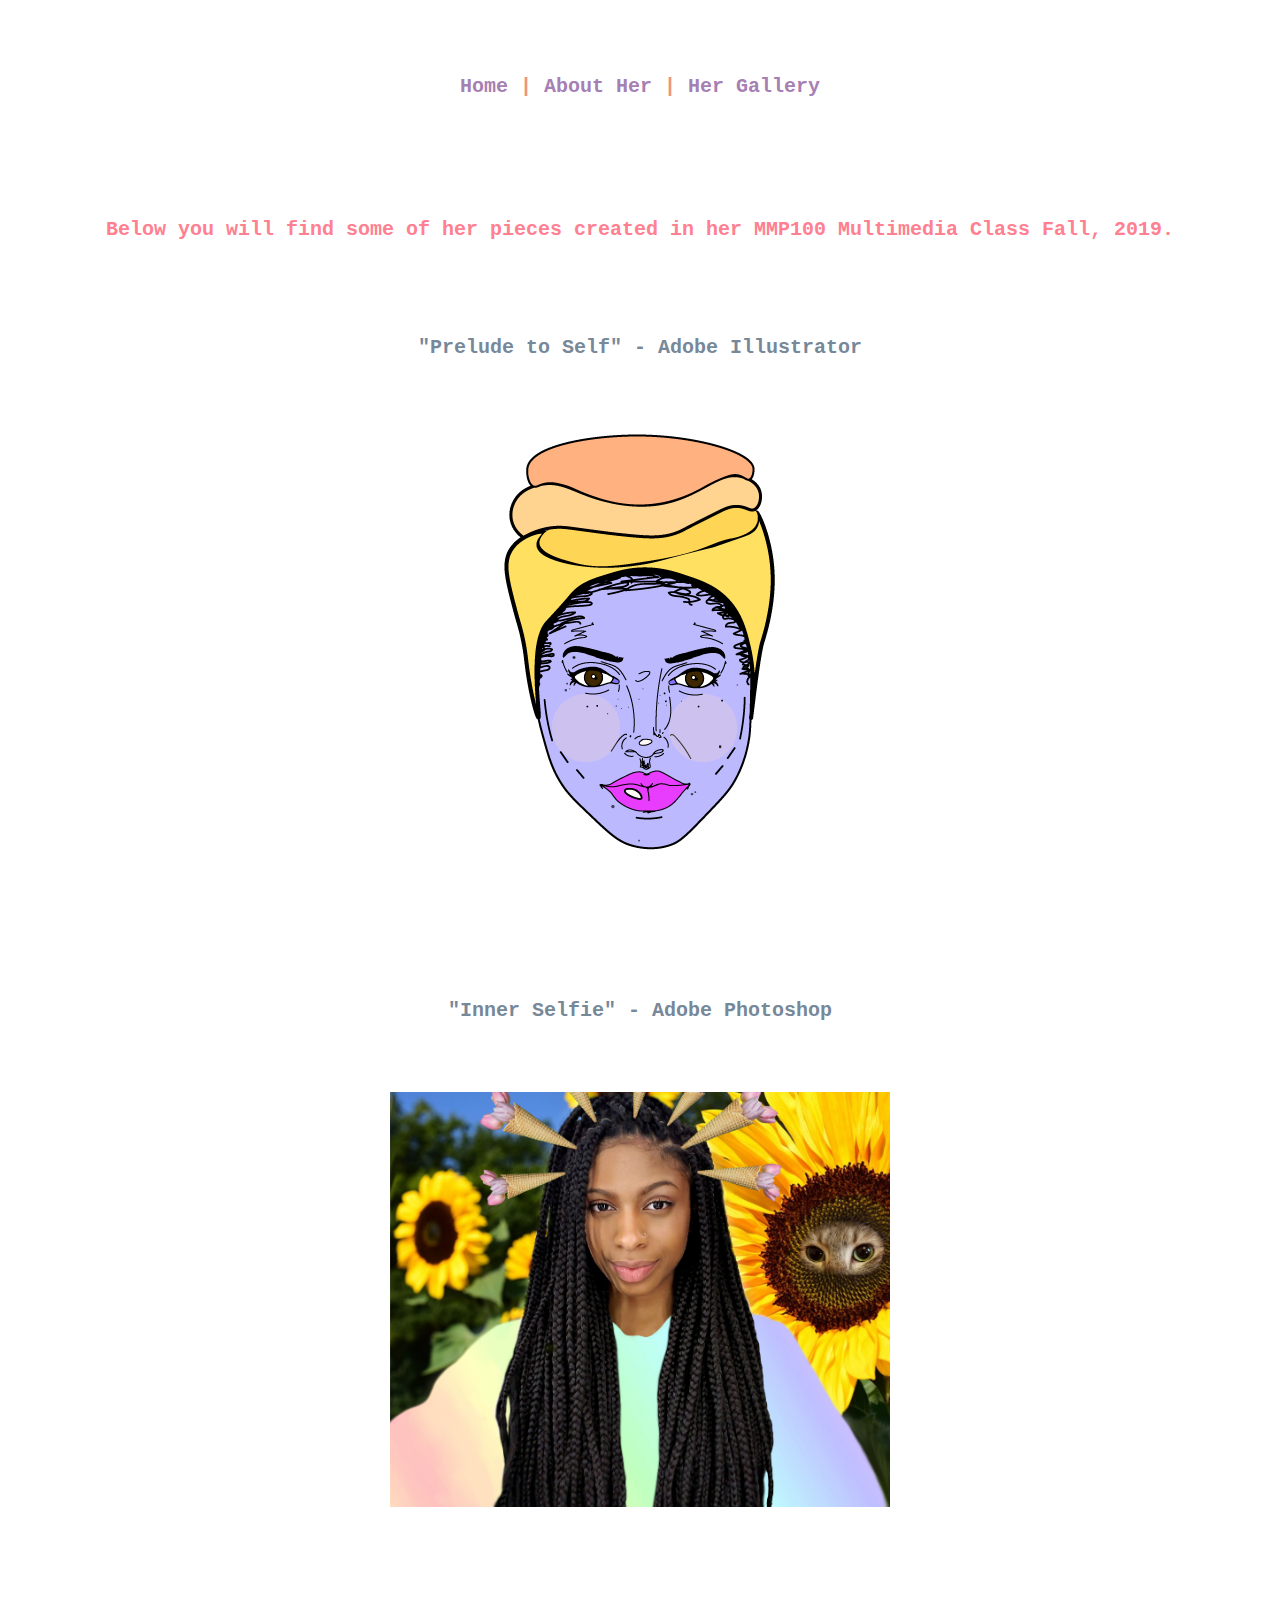
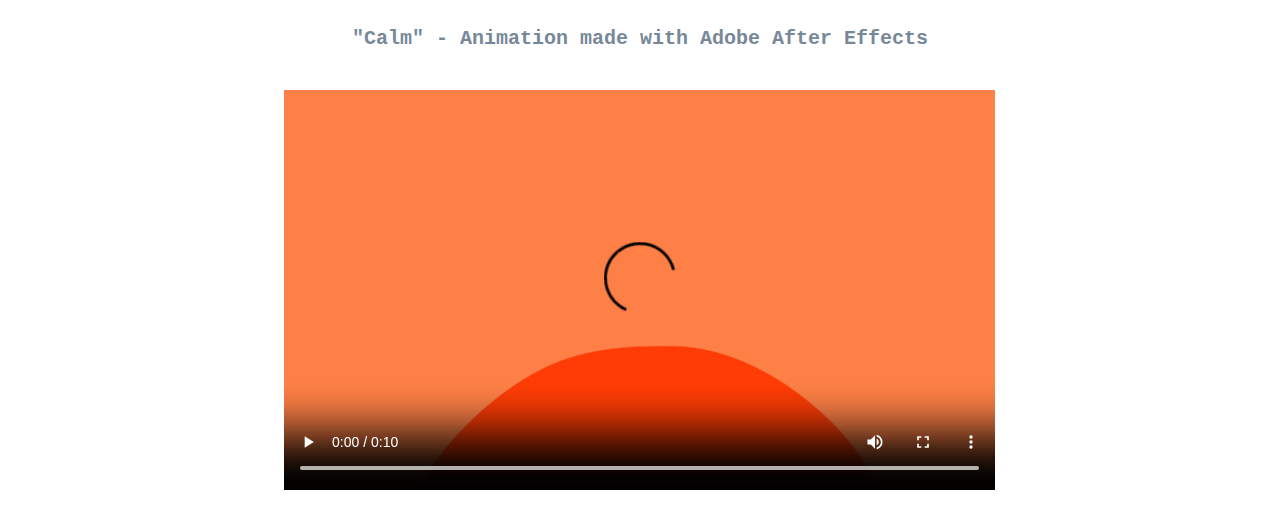
==== hergallery.html @ d26e161e "Add files via upload" ====
<html>
    <head>
        <title>Her Home</title>
        <link href="styles.css" rel="stylesheet" type="text/css"/>
        
        <meta name="viewport" content="width=device-width, initial-scale=1">
        <style>
            img {
            display: block;
            margin-left: auto;
            margin-right: auto;
                }
             div {
                margin: 75px;
            }
        </style> 
    </head>
    
    <body>
 <h1 align=center><a href="index.html"> Home </a> |
 <a href="abouther.html"> About Her</a> |
 <a href="hergallery.html"> Her Gallery </a> </h1>

<div>
<p align=center><b> Below you will find some of her pieces created in her MMP100 Multimedia Class Fall, 2019.
</b><p>
</div>

<h3 align=center> "Prelude to Self" - Adobe Illustrator </h3>
<img src="images/Daraja_Gonsalves.png">

<h4 align=center> "Inner Selfie" - Adobe Photoshop </h4>
<img src="images/SelfieProj.jpg" width="500"> 
        
<table style="margin-left: auto; margin-right: auto;" cellspacing="10" cellpadding="20"
align="center">
<tr>
<td align="center" valign="middle">

<h5 align="center"> "Calm" - Animation made with Adobe After Effects</h5> 
    <video src="media/DarajasChillAni.mp4" controls height="400" class="center"></video>
    
    </td>
</tr>
</table>
       
    </body>
</html>
---- styles.css ----
body {background-color:#ffffff}

body {
    margin: 0;
    height: 100vh;
    cursor: url(images/transparsunflower_10.png), auto;   
}

h1 {
    color:darksalmon; font-style: normal; font-size:20; font-family:monospace; margin:30px; padding:45px; 
}


h2 {color:lightslategray; font-style: normal; font-size:20; font-family:monospace; margin:20px; padding:20px}

h3 {color:lightslategray; font-style: normal; font-size:20; font-family:monospace; margin:20px; padding:20px}

h4 {color:lightslategray; font-style: normal; font-size:20; font-family:monospace; margin:20px; padding:20px}

h5 {color:lightslategray; font-style: normal; font-size:20; font-family:monospace; margin:20px; padding:20px}

img {margin:50px;

}

a {color: #a680b3;
}

a:link {
  text-decoration: none;
}

/* mouse over link */
a:hover {
  color: darksalmon;
  cursor: url(images/transparsunflower_10.png), auto;
    
}

p {color: #ff8090; font-style:normal; font-size:20; font-family:monospace;}

p1 {color: #ff8090; font-style:normal; font-size:20; font-family:monospace;}
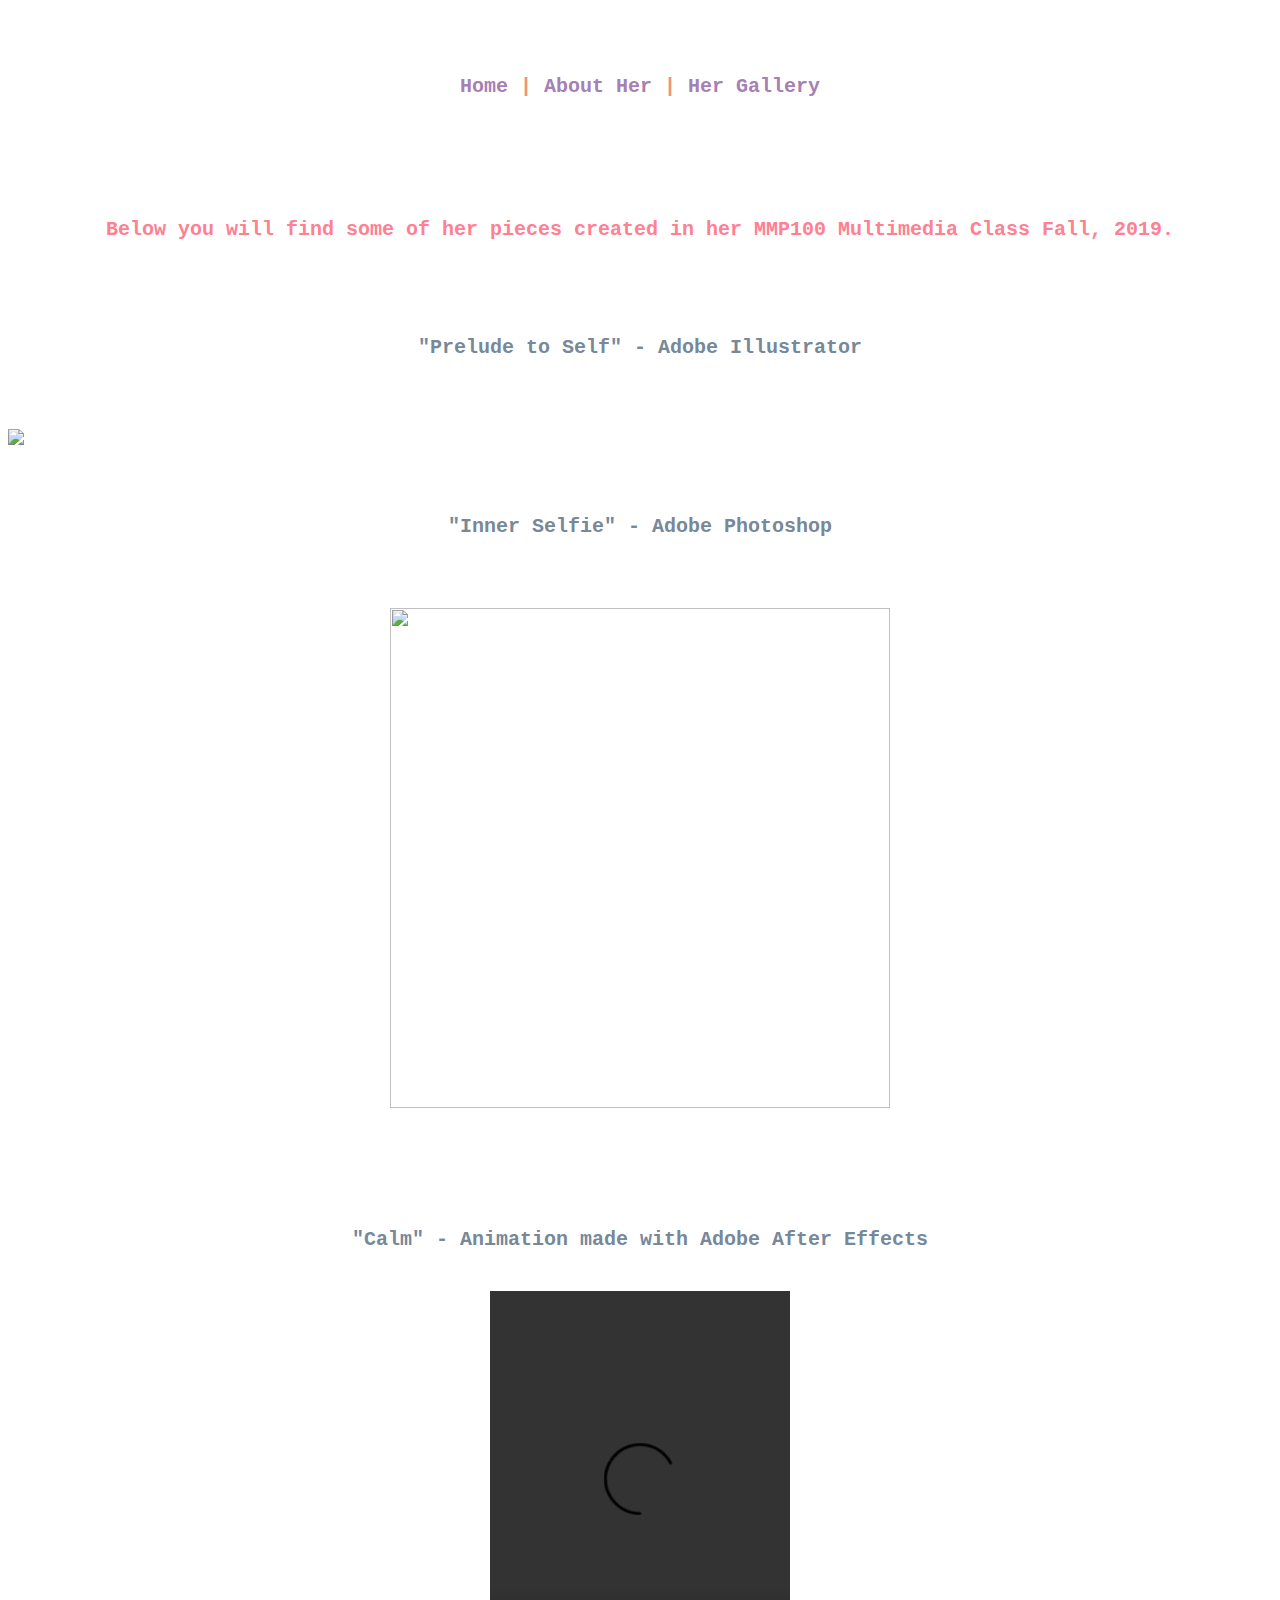
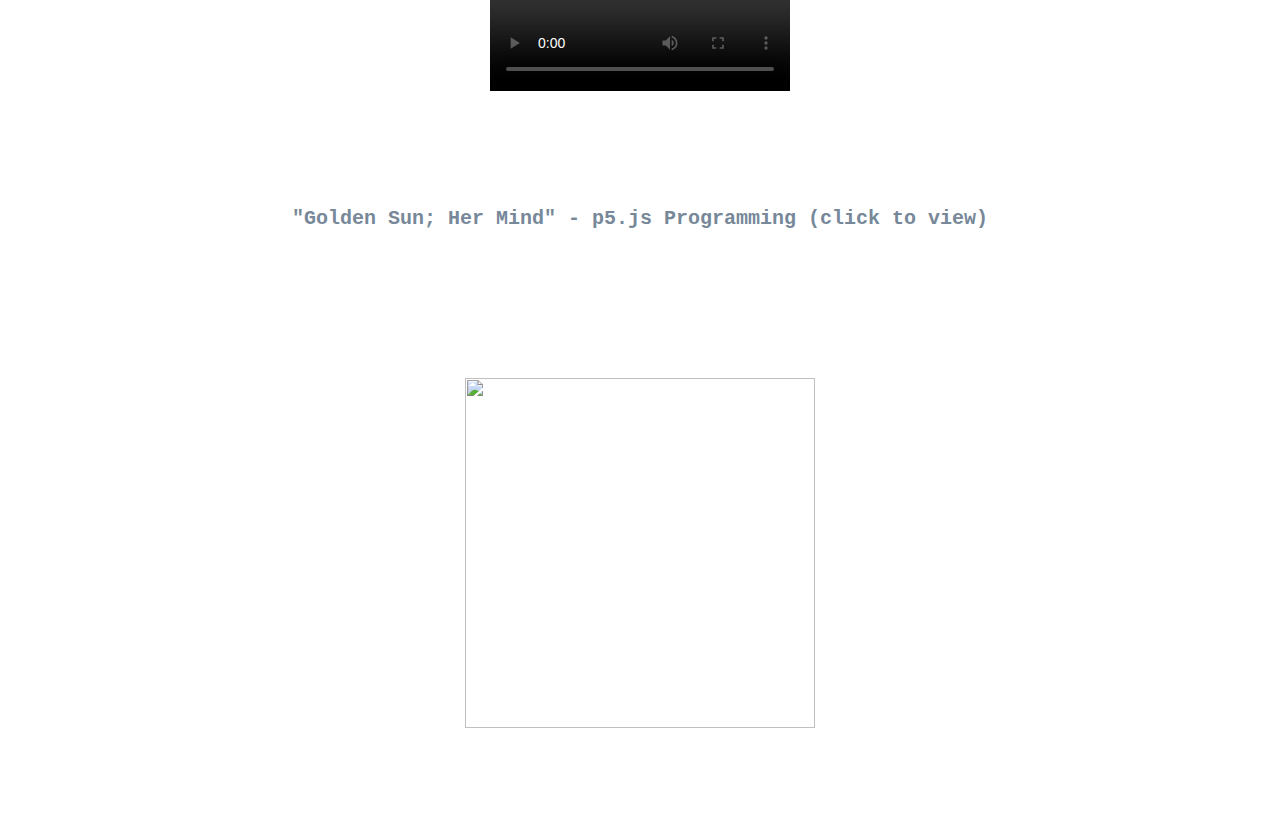
==== commit 273d33a0: "Add files via upload" ====
--- a/hergallery.html
+++ b/hergallery.html
@@ -43,6 +43,17 @@
     </td>
 </tr>
 </table>
-       
+
+<pre id="pre01">
+<h6 align=center> 
+
+"Golden Sun; Her Mind" - p5.js Programming (click to view)</h6>
+</pre>
+<pre id="pre01">
+<a target="_blank" href= "https://darajaeg.github.io/DarajasP5/"/>
+  <img src= "images/SphereForThumb..png" style="width:350px"
+</a>
+</pre>
+        
     </body>
 </html>
--- a/styles.css
+++ b/styles.css
@@ -1,10 +1,5 @@
 body {background-color:#ffffff}
 
-body {
-    margin: 0;
-    height: 100vh;
-    cursor: url(images/transparsunflower_10.png), auto;   
-}
 
 h1 {
     color:darksalmon; font-style: normal; font-size:20; font-family:monospace; margin:30px; padding:45px; 
@@ -19,6 +14,8 @@
 
 h5 {color:lightslategray; font-style: normal; font-size:20; font-family:monospace; margin:20px; padding:20px}
 
+h6 {color:lightslategray; font-style: normal; font-size:20; font-family:monospace; margin:20px; padding:20px}
+
 img {margin:50px;
 
 }
@@ -30,13 +27,8 @@
   text-decoration: none;
 }
 
-/* mouse over link */
-a:hover {
-  color: darksalmon;
-  cursor: url(images/transparsunflower_10.png), auto;
-    
-}
 
 p {color: #ff8090; font-style:normal; font-size:20; font-family:monospace;}
 
-p1 {color: #ff8090; font-style:normal; font-size:20; font-family:monospace;}+p1 {color: #ff8090; font-style:normal; font-size:20; font-family:monospace;}
+
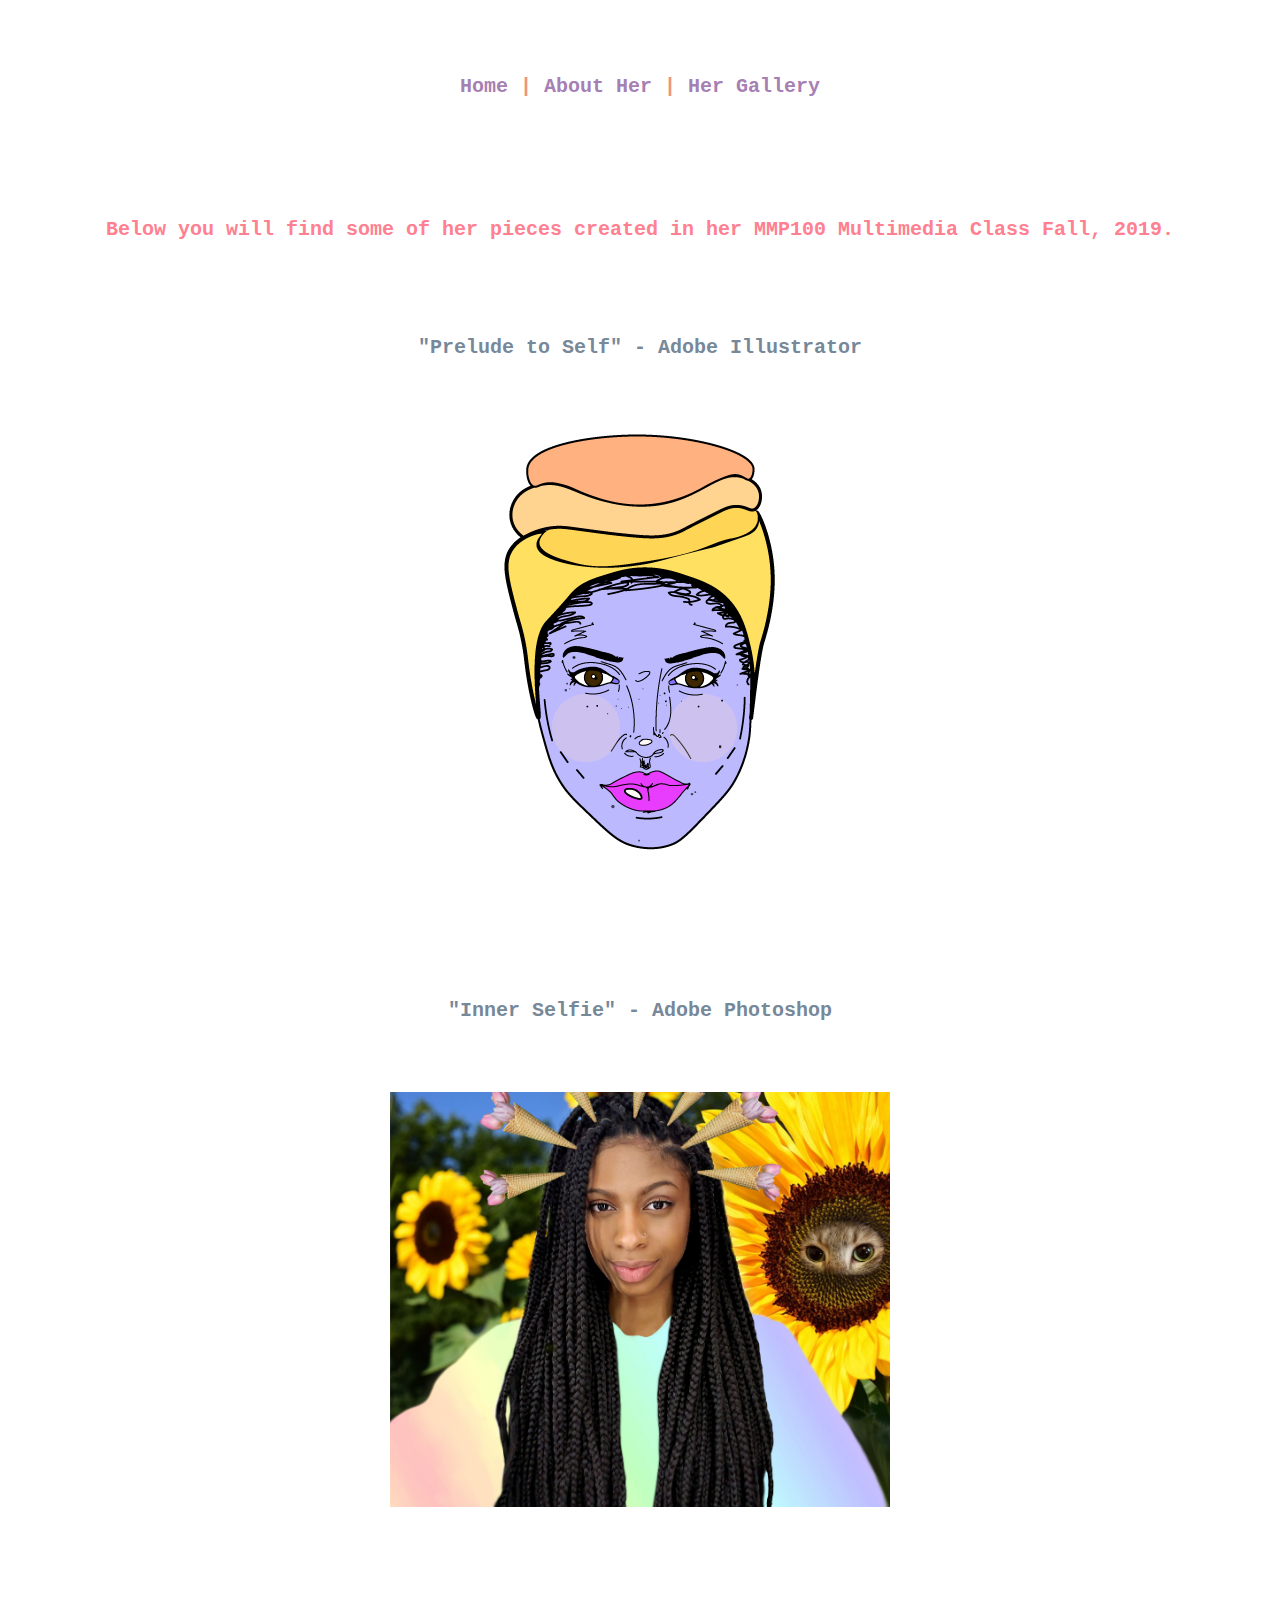
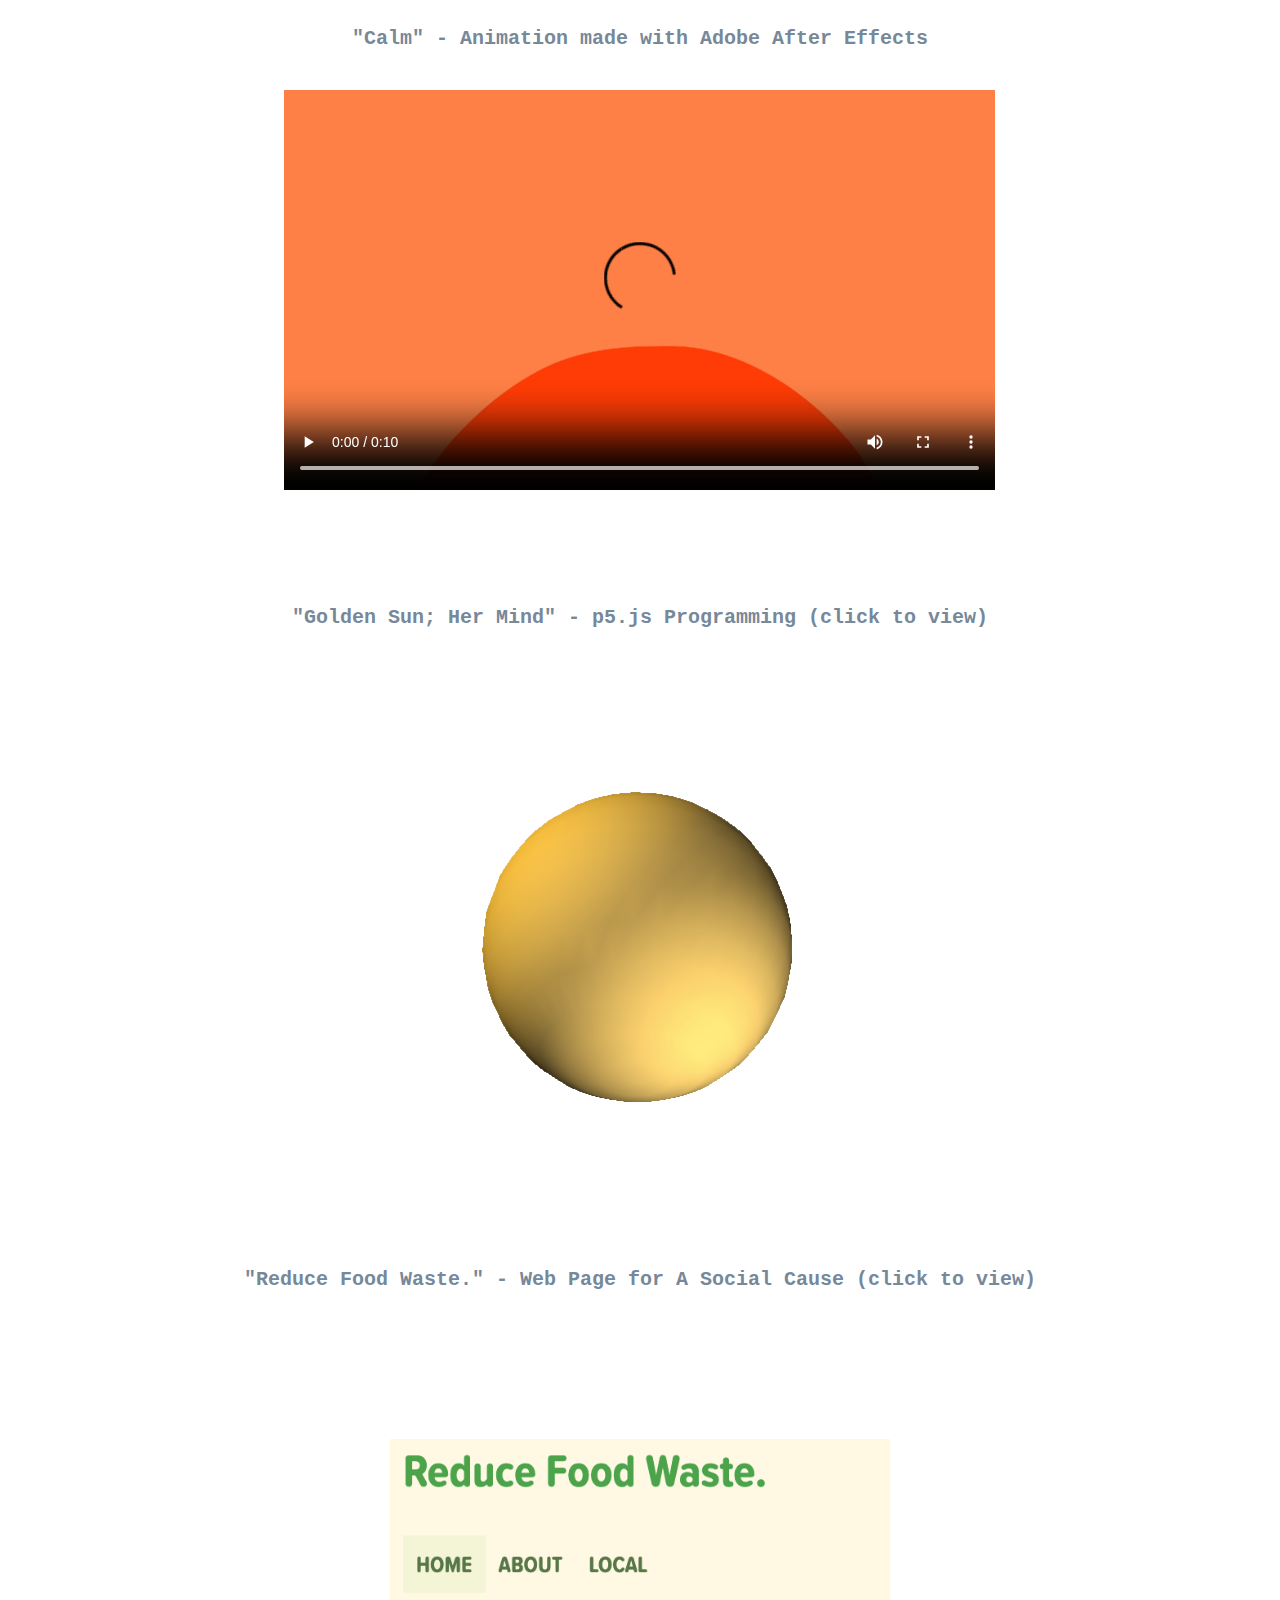
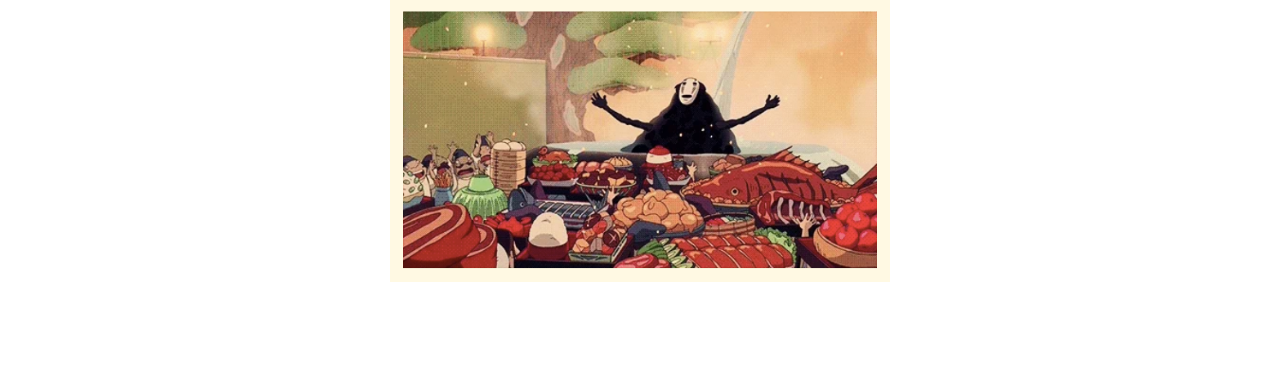
==== commit 4ea3938d: "Add files via upload" ====
--- a/hergallery.html
+++ b/hergallery.html
@@ -51,9 +51,20 @@
 </pre>
 <pre id="pre01">
 <a target="_blank" href= "https://darajaeg.github.io/DarajasP5/"/>
-  <img src= "images/SphereForThumb..png" style="width:350px"
-</a>
+  <img src= "images/SphereForThumb..png" style="width:350px">
 </pre>
+
+        
+<pre id="pre01">
+<h6 align=center> 
+
+"Reduce Food Waste." - Web Page for A Social Cause (click to view)</h6>
+</pre>
+<pre id="pre01">
+<a target="_blank" href= "https://darajaeg.github.io/Final-Web-Project/"/>
+  <img src= "images/FinalWebForThumb..png" style="width:500px">
+</pre>
+
         
     </body>
 </html>
